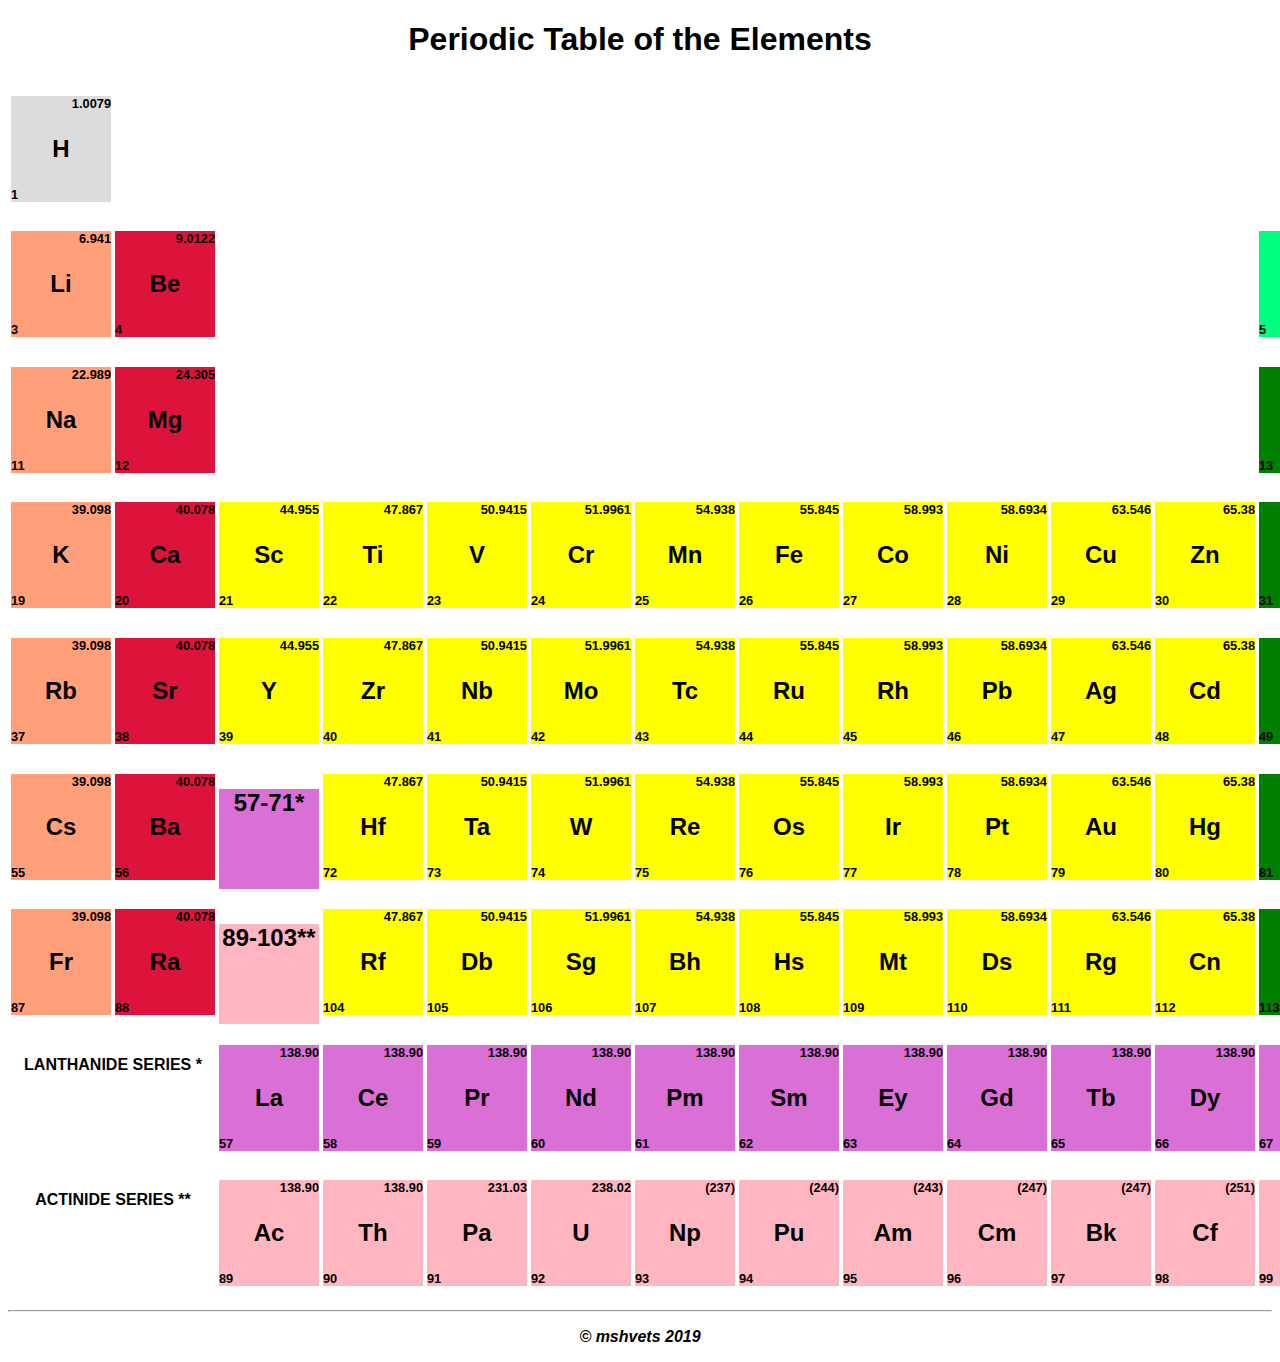
==== ex01/mendeleiev.html @ 48f1ee84 "Final ver" ====
<!DOCTYPE html>
<HTML>
<HEAD>
	<TITLE>Periodic Table</TITLE>
	<STYLE>
		body {
			background-image: url("https://backgroundcheckall.com/wp-content/uploads/2017/12/blue-pastel-background-1-1.jpg");
			font-family: Arial, Helvetica, sans-serif;
		}
		h1 {
			text-align: center;
		}
		div {
			min-width: 100px;
			min-height: 100px;
		}
		p {
			text-align: center;
			font-weight: bold;
		}
		.non-metal {
			background-color: gainsboro;
		}
		.alkali {
			background-color: lightsalmon;
		}
		.alkaline {
			background-color: crimson;
		}
		.transition {
			background-color: yellow;
		}
		.metal {
			background-color: green;
		}
		.metalloid {
			background-color: springgreen;
		}
		.halogen {
			background-color: cyan;
		}
		.noble {
			background-color: lightskyblue ;
		}
		.lanthanide {
			background-color: orchid;
		}
		.actinide {
			background-color: lightpink;			
		}
		.weight {
			text-align: right;
			font-size:80%;
		}
		.elem {
			color: black;
			font-weight: bold;
			text-align: center;
			font-size:150%;
		}
		.number {
			text-align: left;
			font-size:80%;
		}
		table {
			width: 100%;
			height: 100%;
		}
	</STYLE>
</HEAD>
<BODY>
	<H1>Periodic Table of the Elements</H1>

	<table>
		<tr>
			<td>
				<div class="non-metal">
					<p class="weight">1.0079</p>
					<p class="elem">H</p>
					<p class="number">1</p>
				</div>
			</td>
			<td colspan="16"></td>
			<td>
				<div class="noble">
					<p class="weight">4.0026</p>
					<p class="elem">He</p>
					<p class="number">2</p>
				</div>
			</td>
		</tr>
		<tr>
			<td>
				<div class="alkali">
					<p class="weight">6.941</p>
					<p class="elem">Li</p>
					<p class="number">3</p>
				</div>
			</td>
			<td>
				<div class="alkaline">
					<p class="weight">9.0122</p>
					<p class="elem">Be</p>
					<p class="number">4</p>
				</div>
			</td>
			<td colspan="10"></td>
			<td>
				<div class="metalloid">
					<p class="weight">10.811</p>
					<p class="elem">B</p>
					<p class="number">5</p>
				</div>
			</td>
			<td>
				<div class="non-metal">
					<p class="weight">12.011</p>
					<p class="elem">C</p>
					<p class="number">6</p>
				</div>
			</td>
			<td>
				<div class="non-metal">
					<p class="weight">14.007</p>
					<p class="elem">N</p>
					<p class="number">6</p>
				</div>
			</td>
			<td>
				<div class="non-metal">
					<p class="weight">15.999</p>
					<p class="elem">O</p>
					<p class="number">8</p>
				</div>
			</td>
			<td>
				<div class="halogen">
					<p class="weight">18.998</p>
					<p class="elem">F</p>
					<p class="number">9</p>
				</div>
			</td>
			<td>
				<div class="noble">
					<p class="weight">20.1797</p>
					<p class="elem">Ne</p>
					<p class="number">10</p>
				</div>
			</td>
		</tr>
		<tr>
			<td>
				<div class="alkali">
					<p class="weight">22.989</p>
					<p class="elem">Na</p>
					<p class="number">11</p>
				</div>
			</td>
			<td>
				<div class="alkaline">
					<p class="weight">24.305</p>
					<p class="elem">Mg</p>
					<p class="number">12</p>
				</div>
			</td>
			<td colspan="10"></td>
			<td>
				<div class="metal">
					<p class="weight">26.981</p>
					<p class="elem">Al</p>
					<p class="number">13</p>
				</div>
			</td>
			<td>
				<div class="metalloid">
					<p class="weight">28.085</p>
					<p class="elem">Si</p>
					<p class="number">14</p>
				</div>
			</td>
			<td>
				<div class="non-metal">
					<p class="weight">30.974</p>
					<p class="elem">P</p>
					<p class="number">15</p>
				</div>
			</td>
			<td>
				<div class="non-metal">
					<p class="weight">32.066</p>
					<p class="elem">S</p>
					<p class="number">16</p>
				</div>
			</td>
			<td>
				<div class="halogen">
					<p class="weight">35.453</p>
					<p class="elem">Cl</p>
					<p class="number">17</p>
				</div>
			</td>
			<td>
				<div class="noble">
					<p class="weight">39.948</p>
					<p class="elem">Ar</p>
					<p class="number">18</p>
				</div>
			</td>
		</tr>
		<tr>
			<td>
				<div class="alkali">
					<p class="weight">39.098</p>
					<p class="elem">K</p>
					<p class="number">19</p>
				</div>
			</td>
			<td>
				<div class="alkaline">
					<p class="weight">40.078</p>
					<p class="elem">Ca</p>
					<p class="number">20</p>
				</div>
			</td>
			<td>
				<div class="transition">
					<p class="weight">44.955</p>
					<p class="elem">Sc</p>
					<p class="number">21</p>
				</div>
			</td>
			<td>
				<div class="transition">
					<p class="weight">47.867</p>
					<p class="elem">Ti</p>
					<p class="number">22</p>
				</div>
			</td>
			<td>
				<div class="transition">
					<p class="weight">50.9415</p>
					<p class="elem">V</p>
					<p class="number">23</p>
				</div>
			</td>
			<td>
				<div class="transition">
					<p class="weight">51.9961</p>
					<p class="elem">Cr</p>
					<p class="number">24</p>
				</div>
			</td>
			<td>
				<div class="transition">
					<p class="weight">54.938</p>
					<p class="elem">Mn</p>
					<p class="number">25</p>
				</div>
			</td>
			<td>
				<div class="transition">
					<p class="weight">55.845</p>
					<p class="elem">Fe</p>
					<p class="number">26</p>
				</div>
			</td>
			<td>
				<div class="transition">
					<p class="weight">58.993</p>
					<p class="elem">Co</p>
					<p class="number">27</p>
				</div>
			</td>
			<td>
				<div class="transition">
					<p class="weight">58.6934</p>
					<p class="elem">Ni</p>
					<p class="number">28</p>
				</div>
			</td>
			<td>
				<div class="transition">
					<p class="weight">63.546</p>
					<p class="elem">Cu</p>
					<p class="number">29</p>
				</div>
			</td>
			<td>
				<div class="transition">
					<p class="weight">65.38</p>
					<p class="elem">Zn</p>
					<p class="number">30</p>
				</div>
			</td>
			<td>
				<div class="metal">
					<p class="weight">69.723</p>
					<p class="elem">Ga</p>
					<p class="number">31</p>
				</div>
			</td>
			<td>
				<div class="metalloid">
					<p class="weight">72.63</p>
					<p class="elem">Ge</p>
					<p class="number">32</p>
				</div>
			</td>
			<td>
				<div class="metalloid">
					<p class="weight">74.921</p>
					<p class="elem">As</p>
					<p class="number">33</p>
				</div>
			</td>
			<td>
				<div class="non-metal">
					<p class="weight">78.971</p>
					<p class="elem">Se</p>
					<p class="number">34</p>
				</div>
			</td>
			<td>
				<div class="halogen">
					<p class="weight">79.904</p>
					<p class="elem">Br</p>
					<p class="number">35</p>
				</div>
			</td>
			<td>
				<div class="noble">
					<p class="weight">83.798</p>
					<p class="elem">Kr</p>
					<p class="number">36</p>
				</div>
			</td>
		</tr>
		<tr>
			<td>
				<div class="alkali">
					<p class="weight">39.098</p>
					<p class="elem">Rb</p>
					<p class="number">37</p>
				</div>
			</td>
			<td>
				<div class="alkaline">
					<p class="weight">40.078</p>
					<p class="elem">Sr</p>
					<p class="number">38</p>
				</div>
			</td>
			<td>
				<div class="transition">
					<p class="weight">44.955</p>
					<p class="elem">Y</p>
					<p class="number">39</p>
				</div>
			</td>
			<td>
				<div class="transition">
					<p class="weight">47.867</p>
					<p class="elem">Zr</p>
					<p class="number">40</p>
				</div>
			</td>
			<td>
				<div class="transition">
					<p class="weight">50.9415</p>
					<p class="elem">Nb</p>
					<p class="number">41</p>
				</div>
			</td>
			<td>
				<div class="transition">
					<p class="weight">51.9961</p>
					<p class="elem">Mo</p>
					<p class="number">42</p>
				</div>
			</td>
			<td>
				<div class="transition">
					<p class="weight">54.938</p>
					<p class="elem">Tc</p>
					<p class="number">43</p>
				</div>
			</td>
			<td>
				<div class="transition">
					<p class="weight">55.845</p>
					<p class="elem">Ru</p>
					<p class="number">44</p>
				</div>
			</td>
			<td>
				<div class="transition">
					<p class="weight">58.993</p>
					<p class="elem">Rh</p>
					<p class="number">45</p>
				</div>
			</td>
			<td>
				<div class="transition">
					<p class="weight">58.6934</p>
					<p class="elem">Pb</p>
					<p class="number">46</p>
				</div>
			</td>
			<td>
				<div class="transition">
					<p class="weight">63.546</p>
					<p class="elem">Ag</p>
					<p class="number">47</p>
				</div>
			</td>
			<td>
				<div class="transition">
					<p class="weight">65.38</p>
					<p class="elem">Cd</p>
					<p class="number">48</p>
				</div>
			</td>
			<td>
				<div class="metal">
					<p class="weight">69.723</p>
					<p class="elem">In</p>
					<p class="number">49</p>
				</div>
			</td>
			<td>
				<div class="metal">
					<p class="weight">72.63</p>
					<p class="elem">Sn</p>
					<p class="number">50</p>
				</div>
			</td>
			<td>
				<div class="metalloid">
					<p class="weight">74.921</p>
					<p class="elem">Sb</p>
					<p class="number">51</p>
				</div>
			</td>
			<td>
				<div class="metalloid">
					<p class="weight">78.971</p>
					<p class="elem">Te</p>
					<p class="number">52</p>
				</div>
			</td>
			<td>
				<div class="halogen">
					<p class="weight">79.904</p>
					<p class="elem">I</p>
					<p class="number">53</p>
				</div>
			</td>
			<td>
				<div class="noble">
					<p class="weight">83.798</p>
					<p class="elem">Xe</p>
					<p class="number">54</p>
				</div>
			</td>
		</tr>
		<tr>
			<td>
				<div class="alkali">
					<p class="weight">39.098</p>
					<p class="elem">Cs</p>
					<p class="number">55</p>
				</div>
			</td>
			<td>
				<div class="alkaline">
					<p class="weight">40.078</p>
					<p class="elem">Ba</p>
					<p class="number">56</p>
				</div>
			</td>
			<td>
				<div class="lanthanide">
					<p class="weight"> </p>
					<p class="elem">57-71*</p>
					<p class="number"> </p>
				</div>
			</td>
			<td>
				<div class="transition">
					<p class="weight">47.867</p>
					<p class="elem">Hf</p>
					<p class="number">72</p>
				</div>
			</td>
			<td>
				<div class="transition">
					<p class="weight">50.9415</p>
					<p class="elem">Ta</p>
					<p class="number">73</p>
				</div>
			</td>
			<td>
				<div class="transition">
					<p class="weight">51.9961</p>
					<p class="elem">W</p>
					<p class="number">74</p>
				</div>
			</td>
			<td>
				<div class="transition">
					<p class="weight">54.938</p>
					<p class="elem">Re</p>
					<p class="number">75</p>
				</div>
			</td>
			<td>
				<div class="transition">
					<p class="weight">55.845</p>
					<p class="elem">Os</p>
					<p class="number">76</p>
				</div>
			</td>
			<td>
				<div class="transition">
					<p class="weight">58.993</p>
					<p class="elem">Ir</p>
					<p class="number">77</p>
				</div>
			</td>
			<td>
				<div class="transition">
					<p class="weight">58.6934</p>
					<p class="elem">Pt</p>
					<p class="number">78</p>
				</div>
			</td>
			<td>
				<div class="transition">
					<p class="weight">63.546</p>
					<p class="elem">Au</p>
					<p class="number">79</p>
				</div>
			</td>
			<td>
				<div class="transition">
					<p class="weight">65.38</p>
					<p class="elem">Hg</p>
					<p class="number">80</p>
				</div>
			</td>
			<td>
				<div class="metal">
					<p class="weight">69.723</p>
					<p class="elem">Tl</p>
					<p class="number">81</p>
				</div>
			</td>
			<td>
				<div class="metal">
					<p class="weight">72.63</p>
					<p class="elem">Pb</p>
					<p class="number">82</p>
				</div>
			</td>
			<td>
				<div class="metal">
					<p class="weight">74.921</p>
					<p class="elem">Bi</p>
					<p class="number">83</p>
				</div>
			</td>
			<td>
				<div class="metalloid">
					<p class="weight">78.971</p>
					<p class="elem">Po</p>
					<p class="number">84</p>
				</div>
			</td>
			<td>
				<div class="halogen">
					<p class="weight">79.904</p>
					<p class="elem">At</p>
					<p class="number">85</p>
				</div>
			</td>
			<td>
				<div class="noble">
					<p class="weight">83.798</p>
					<p class="elem">Rn</p>
					<p class="number">86</p>
				</div>
			</td>
		</tr>
		<tr>
			<td>
				<div class="alkali">
					<p class="weight">39.098</p>
					<p class="elem">Fr</p>
					<p class="number">87</p>
				</div>
			</td>
			<td>
				<div class="alkaline">
					<p class="weight">40.078</p>
					<p class="elem">Ra</p>
					<p class="number">88</p>
				</div>
			</td>
			<td>
				<div class="actinide">
					<p class="weight"></p>
					<p class="elem">89-103**</p>
					<p class="number"></p>
				</div>
			</td>
			<td>
				<div class="transition">
					<p class="weight">47.867</p>
					<p class="elem">Rf</p>
					<p class="number">104</p>
				</div>
			</td>
			<td>
				<div class="transition">
					<p class="weight">50.9415</p>
					<p class="elem">Db</p>
					<p class="number">105</p>
				</div>
			</td>
			<td>
				<div class="transition">
					<p class="weight">51.9961</p>
					<p class="elem">Sg</p>
					<p class="number">106</p>
				</div>
			</td>
			<td>
				<div class="transition">
					<p class="weight">54.938</p>
					<p class="elem">Bh</p>
					<p class="number">107</p>
				</div>
			</td>
			<td>
				<div class="transition">
					<p class="weight">55.845</p>
					<p class="elem">Hs</p>
					<p class="number">108</p>
				</div>
			</td>
			<td>
				<div class="transition">
					<p class="weight">58.993</p>
					<p class="elem">Mt</p>
					<p class="number">109</p>
				</div>
			</td>
			<td>
				<div class="transition">
					<p class="weight">58.6934</p>
					<p class="elem">Ds</p>
					<p class="number">110</p>
				</div>
			</td>
			<td>
				<div class="transition">
					<p class="weight">63.546</p>
					<p class="elem">Rg</p>
					<p class="number">111</p>
				</div>
			</td>
			<td>
				<div class="transition">
					<p class="weight">65.38</p>
					<p class="elem">Cn</p>
					<p class="number">112</p>
				</div>
			</td>
			<td>
				<div class="metal">
					<p class="weight">69.723</p>
					<p class="elem">Uut</p>
					<p class="number">113</p>
				</div>
			</td>
			<td>
				<div class="metal">
					<p class="weight">72.63</p>
					<p class="elem">Fl</p>
					<p class="number">114</p>
				</div>
			</td>
			<td>
				<div class="metal">
					<p class="weight">74.921</p>
					<p class="elem">Uup</p>
					<p class="number">115</p>
				</div>
			</td>
			<td>
				<div class="metal">
					<p class="weight">78.971</p>
					<p class="elem">Lv</p>
					<p class="number">116</p>
				</div>
			</td>
			<td>
				<div class="halogen">
					<p class="weight">79.904</p>
					<p class="elem">Ts</p>
					<p class="number">117</p>
				</div>
			</td>
			<td>
				<div class="noble">
					<p class="weight">83.798</p>
					<p class="elem">Og</p>
					<p class="number">118</p>
				</div>
			</td>
		</tr>
		<tr>
			<td colspan="2">
				<div>
					<p>LANTHANIDE SERIES *</p>
				</div>
			</td>
			<td>
				<div class="lanthanide">
					<p class="weight">138.90</p>
					<p class="elem">La</p>
					<p class="number">57</p>
				</div>
			</td>
			<td>
				<div class="lanthanide">
					<p class="weight">138.90</p>
					<p class="elem">Ce</p>
					<p class="number">58</p>
				</div>
			</td>
			<td>
				<div class="lanthanide">
					<p class="weight">138.90</p>
					<p class="elem">Pr</p>
					<p class="number">59</p>
				</div>
			</td>
			<td>
				<div class="lanthanide">
					<p class="weight">138.90</p>
					<p class="elem">Nd</p>
					<p class="number">60</p>
				</div>
			</td>
			<td>
				<div class="lanthanide">
					<p class="weight">138.90</p>
					<p class="elem">Pm</p>
					<p class="number">61</p>
				</div>
			</td>
			<td>
				<div class="lanthanide">
					<p class="weight">138.90</p>
					<p class="elem">Sm</p>
					<p class="number">62</p>
				</div>
			</td>
			<td>
				<div class="lanthanide">
					<p class="weight">138.90</p>
					<p class="elem">Ey</p>
					<p class="number">63</p>
				</div>
			</td>
			<td>
				<div class="lanthanide">
					<p class="weight">138.90</p>
					<p class="elem">Gd</p>
					<p class="number">64</p>
				</div>
			</td>
			<td>
				<div class="lanthanide">
					<p class="weight">138.90</p>
					<p class="elem">Tb</p>
					<p class="number">65</p>
				</div>
			</td>
			<td>
				<div class="lanthanide">
					<p class="weight">138.90</p>
					<p class="elem">Dy</p>
					<p class="number">66</p>
				</div>
			</td>
			<td>
				<div class="lanthanide">
					<p class="weight">138.90</p>
					<p class="elem">Ho</p>
					<p class="number">67</p>
				</div>
			</td>
			<td>
				<div class="lanthanide">
					<p class="weight">138.90</p>
					<p class="elem">Er</p>
					<p class="number">68</p>
				</div>
			</td>
			<td>
				<div class="lanthanide">
					<p class="weight">138.90</p>
					<p class="elem">Tm</p>
					<p class="number">69</p>
				</div>
			</td>
			<td>
				<div class="lanthanide">
					<p class="weight">138.90</p>
					<p class="elem">Yb</p>
					<p class="number">70</p>
				</div>
			</td>
			<td>
				<div class="lanthanide">
					<p class="weight">138.90</p>
					<p class="elem">Lu</p>
					<p class="number">71</p>
				</div>
			</td>
		</tr>
		<tr>
			<td colspan="2">
				<div>
					<p>ACTINIDE SERIES **</p>
				</div>
			</td>
			<td>
				<div class="actinide">
					<p class="weight">138.90</p>
					<p class="elem">Ac</p>
					<p class="number">89</p>
				</div>
			</td>
			<td>
				<div class="actinide">
					<p class="weight">138.90</p>
					<p class="elem">Th</p>
					<p class="number">90</p>
				</div>
			</td>
			<td>
				<div class="actinide">
					<p class="weight">231.03</p>
					<p class="elem">Pa</p>
					<p class="number">91</p>
				</div>
			</td>
			<td>
				<div class="actinide">
					<p class="weight">238.02</p>
					<p class="elem">U</p>
					<p class="number">92</p>
				</div>
			</td>
			<td>
				<div class="actinide">
					<p class="weight">(237)</p>
					<p class="elem">Np</p>
					<p class="number">93</p>
				</div>
			</td>
			<td>
				<div class="actinide">
					<p class="weight">(244)</p>
					<p class="elem">Pu</p>
					<p class="number">94</p>
				</div>
			</td>
			<td>
				<div class="actinide">
					<p class="weight">(243)</p>
					<p class="elem">Am</p>
					<p class="number">95</p>
				</div>
			</td>
			<td>
				<div class="actinide">
					<p class="weight">(247)</p>
					<p class="elem">Cm</p>
					<p class="number">96</p>
				</div>
			</td>
			<td>
				<div class="actinide">
					<p class="weight">(247)</p>
					<p class="elem">Bk</p>
					<p class="number">97</p>
				</div>
			</td>
			<td>
				<div class="actinide">
					<p class="weight">(251)</p>
					<p class="elem">Cf</p>
					<p class="number">98</p>
				</div>
			</td>
			<td>
				<div class="actinide">
					<p class="weight">(252)</p>
					<p class="elem">Es</p>
					<p class="number">99</p>
				</div>
			</td>
			<td>
				<div class="actinide">
					<p class="weight">(257)</p>
					<p class="elem">Fm</p>
					<p class="number">100</p>
				</div>
			</td>
			<td>
				<div class="actinide">
					<p class="weight">(258)</p>
					<p class="elem">Md</p>
					<p class="number">101</p>
				</div>
			</td>
			<td>
				<div class="actinide">
					<p class="weight">(259)</p>
					<p class="elem">No</p>
					<p class="number">102</p>
				</div>
			</td>
			<td>
				<div class="actinide">
					<p class="weight">(262)</p>
					<p class="elem">Lr</p>
					<p class="number">103</p>
				</div>
			</td>
		</tr>
	</table>

	<hr />
	<p><i>&copy; mshvets 2019</i></p>
</BODY>
</HTML>
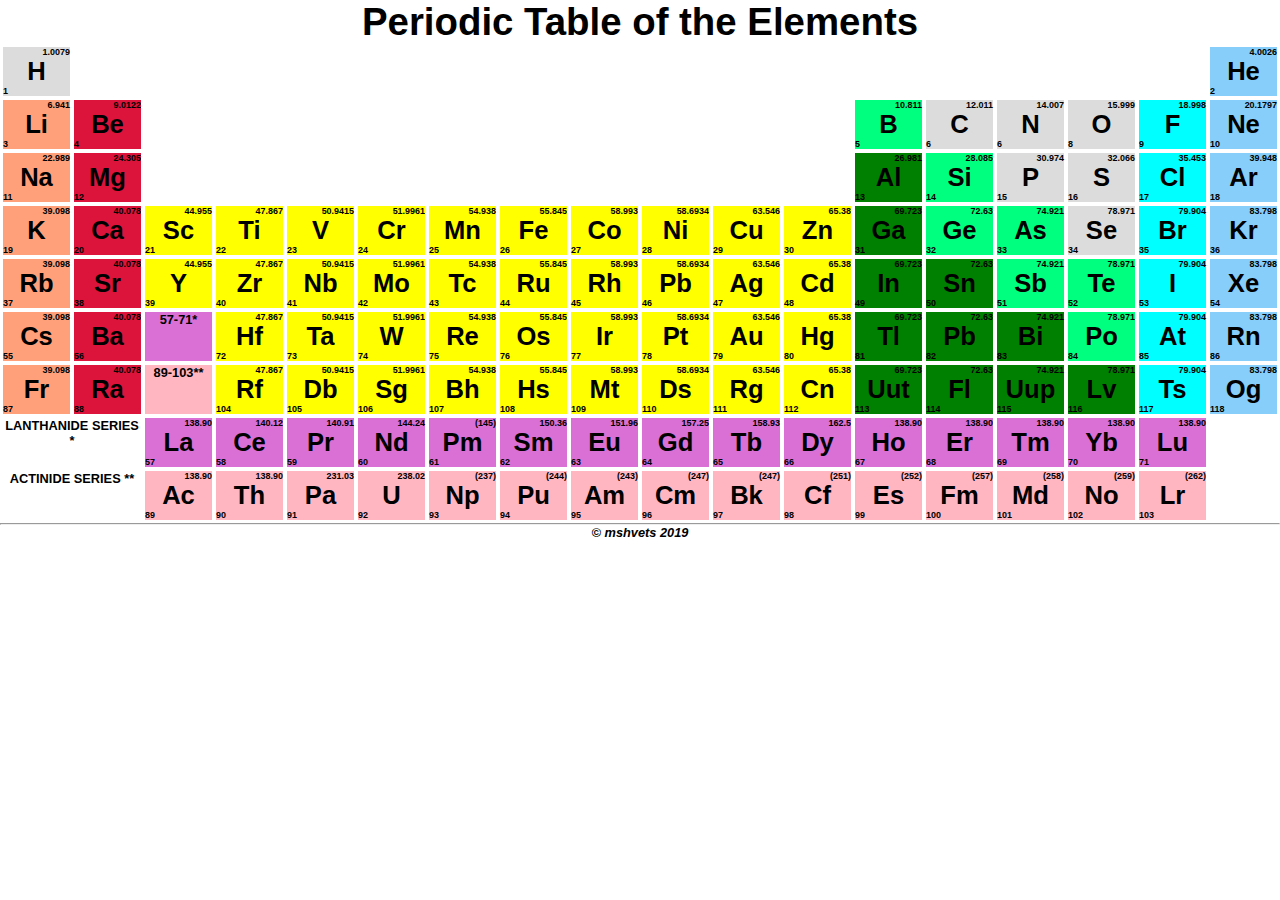
==== commit a39cf6ae: "new version" ====
--- a/ex01/mendeleiev.html
+++ b/ex01/mendeleiev.html
@@ -3,20 +3,29 @@
 <HEAD>
 	<TITLE>Periodic Table</TITLE>
 	<STYLE>
+		* {
+			margin: 0 0;
+		}
+		html {
+			width: 100%;
+		}
 		body {
 			background-image: url("https://backgroundcheckall.com/wp-content/uploads/2017/12/blue-pastel-background-1-1.jpg");
 			font-family: Arial, Helvetica, sans-serif;
+			width: 100%;
 		}
 		h1 {
+			font-size: 3vw;
 			text-align: center;
 		}
 		div {
-			min-width: 100px;
-			min-height: 100px;
+			width: 100%;
+			height: 100%;
 		}
 		p {
 			text-align: center;
 			font-weight: bold;
+			font-size: 1vw;
 		}
 		.non-metal {
 			background-color: gainsboro;
@@ -50,17 +59,26 @@
 		}
 		.weight {
 			text-align: right;
-			font-size:80%;
+			font-size: 0.7vw;
 		}
 		.elem {
 			color: black;
 			font-weight: bold;
 			text-align: center;
-			font-size:150%;
+			font-size:2vw;
 		}
 		.number {
 			text-align: left;
-			font-size:80%;
+			font-size:0.7vw;
+		}
+		.elem_arr {
+			font-size:1vw;
+			text-align: center;
+		}
+		td {
+ 			width: 5%;
+ 			height: 5%;
+			text-align: center;
 		}
 		table {
 			width: 100%;
@@ -70,8 +88,7 @@
 </HEAD>
 <BODY>
 	<H1>Periodic Table of the Elements</H1>
-
-	<table>
+	<table contenteditable="true">
 		<tr>
 			<td>
 				<div class="non-metal">
@@ -480,9 +497,7 @@
 			</td>
 			<td>
 				<div class="lanthanide">
-					<p class="weight"> </p>
-					<p class="elem">57-71*</p>
-					<p class="number"> </p>
+					<p class="elem_arr">57-71*</p>
 				</div>
 			</td>
 			<td>
@@ -609,7 +624,7 @@
 			<td>
 				<div class="actinide">
 					<p class="weight"></p>
-					<p class="elem">89-103**</p>
+					<p class="elem_arr">89-103**</p>
 					<p class="number"></p>
 				</div>
 			</td>
@@ -734,63 +749,63 @@
 			</td>
 			<td>
 				<div class="lanthanide">
-					<p class="weight">138.90</p>
+					<p class="weight">140.12</p>
 					<p class="elem">Ce</p>
 					<p class="number">58</p>
 				</div>
 			</td>
 			<td>
 				<div class="lanthanide">
-					<p class="weight">138.90</p>
+					<p class="weight">140.91</p>
 					<p class="elem">Pr</p>
 					<p class="number">59</p>
 				</div>
 			</td>
 			<td>
 				<div class="lanthanide">
-					<p class="weight">138.90</p>
+					<p class="weight">144.24</p>
 					<p class="elem">Nd</p>
 					<p class="number">60</p>
 				</div>
 			</td>
 			<td>
 				<div class="lanthanide">
-					<p class="weight">138.90</p>
+					<p class="weight">(145)</p>
 					<p class="elem">Pm</p>
 					<p class="number">61</p>
 				</div>
 			</td>
 			<td>
 				<div class="lanthanide">
-					<p class="weight">138.90</p>
+					<p class="weight">150.36</p>
 					<p class="elem">Sm</p>
 					<p class="number">62</p>
 				</div>
 			</td>
 			<td>
 				<div class="lanthanide">
-					<p class="weight">138.90</p>
-					<p class="elem">Ey</p>
+					<p class="weight">151.96</p>
+					<p class="elem">Eu</p>
 					<p class="number">63</p>
 				</div>
 			</td>
 			<td>
 				<div class="lanthanide">
-					<p class="weight">138.90</p>
+					<p class="weight">157.25</p>
 					<p class="elem">Gd</p>
 					<p class="number">64</p>
 				</div>
 			</td>
 			<td>
 				<div class="lanthanide">
-					<p class="weight">138.90</p>
+					<p class="weight">158.93</p>
 					<p class="elem">Tb</p>
 					<p class="number">65</p>
 				</div>
 			</td>
 			<td>
 				<div class="lanthanide">
-					<p class="weight">138.90</p>
+					<p class="weight">162.5</p>
 					<p class="elem">Dy</p>
 					<p class="number">66</p>
 				</div>
